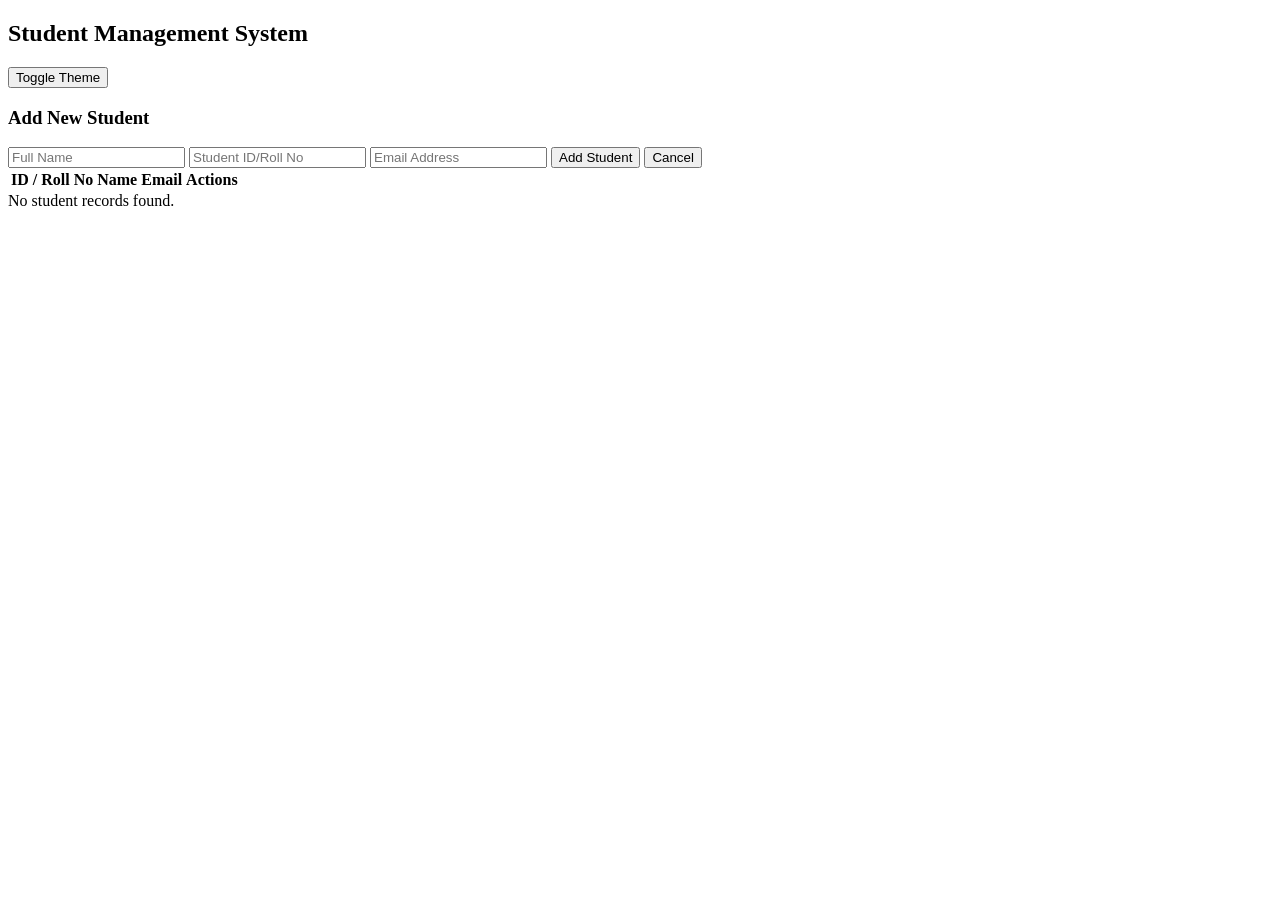
==== StudentMgmtSystem/index.html @ 25fdd776 "Initial version Initial version of index file for Student Management System" ====
<!DOCTYPE html>
<html lang="en">
<head>
    <meta charset="UTF-8">
    <meta name="viewport" content="width=device-width, initial-scale=1.0">
    <title>Student Management System</title>
    <!-- External CSS link -->
    <link rel="stylesheet" href="style.css">
</head>
<body>

<div class="container">
    <header>
        <h2>Student Management System</h2>
        <button class="theme-btn" id="themeToggle">Toggle Theme</button>
    </header>

    <!-- CRUD Form -->
    <div class="form-container">
        <h3 id="formTitle">Add New Student</h3>
        <form id="studentForm">
            <!-- Hidden input to track index during update -->
            <input type="hidden" id="studentIndex">
            
            <div class="form-group">
                <input type="text" id="studentName" class="input-field" placeholder="Full Name" required>
                <input type="text" id="studentID" class="input-field" placeholder="Student ID/Roll No" required>
                <input type="email" id="studentEmail" class="input-field" placeholder="Email Address" required>
                
                <button type="submit" id="submitBtn" class="btn btn-submit">Add Student</button>
                <button type="button" id="cancelBtn" class="btn btn-cancel" onclick="resetForm()">Cancel</button>
            </div>
        </form>
    </div>

    <!-- Data Table -->
    <div class="table-container">
        <table>
            <thead>
                <tr>
                    <th>ID / Roll No</th>
                    <th>Name</th>
                    <th>Email</th>
                    <th>Actions</th>
                </tr>
            </thead>
            <tbody id="studentTableBody">
                <!-- Dynamic rows go here -->
            </tbody>
        </table>
        <div id="noDataMessage" class="no-data">No student records found.</div>
    </div>
</div>

<!-- External JavaScript link -->
<script src="script.js"></script>
</body>
</html>
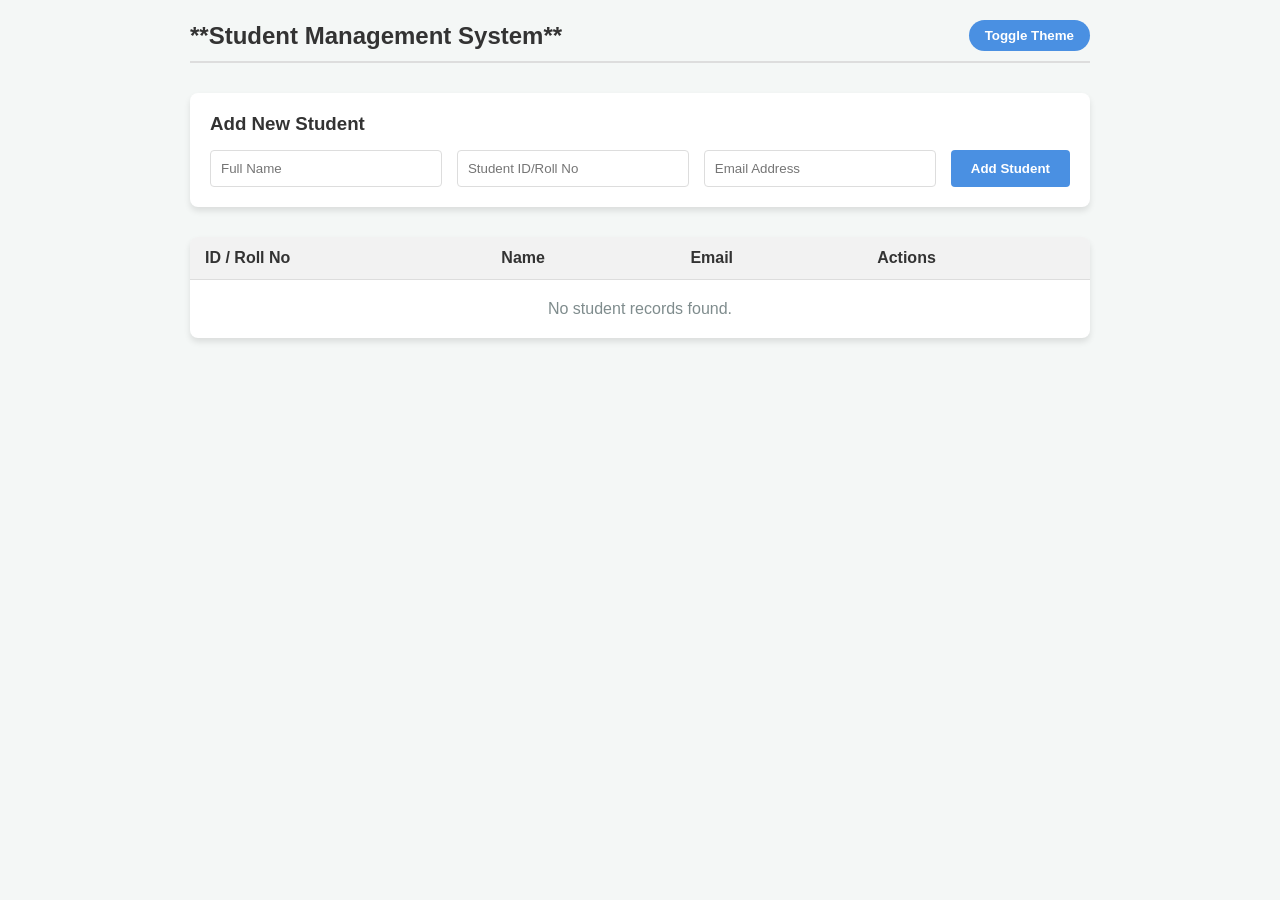
==== commit 1d3a82d4: "Updated header" ====
--- a/StudentMgmtSystem/index.html
+++ b/StudentMgmtSystem/index.html
@@ -11,7 +11,7 @@
 
 <div class="container">
     <header>
-        <h2>Student Management System</h2>
+        <h2>**Student Management System**</h2>
         <button class="theme-btn" id="themeToggle">Toggle Theme</button>
     </header>
 
--- a/StudentMgmtSystem/style.css
+++ b/StudentMgmtSystem/style.css
@@ -0,0 +1,160 @@
+/* --- CSS Variables for Easy Theme Switching --- */
+:root {
+    --bg-color: #f4f7f6;
+    --card-bg: #ffffff;
+    --text-color: #333333;
+    --primary-color: #4a90e2;
+    --primary-hover: #357abd;
+    --danger-color: #e74c3c;
+    --danger-hover: #c0392b;
+    --edit-color: #f39c12;
+    --edit-hover: #d35400;
+    --border-color: #dddddd;
+    --input-bg: #ffffff;
+}
+
+[data-theme="dark"] {
+    --bg-color: #1e1e24;
+    --card-bg: #2a2a32;
+    --text-color: #f5f5f5;
+    --primary-color: #3a7bd5;
+    --primary-hover: #2a65b5;
+    --danger-color: #c0392b;
+    --danger-hover: #a62c20;
+    --edit-color: #d35400;
+    --edit-hover: #b34200;
+    --border-color: #444444;
+    --input-bg: #3a3a44;
+}
+
+/* --- Global Styles --- */
+* {
+    box-sizing: border-box;
+    margin: 0;
+    padding: 0;
+    font-family: 'Segoe UI', Tahoma, Geneva, Verdana, sans-serif;
+    transition: background-color 0.3s, color 0.3s;
+}
+
+body {
+    background-color: var(--bg-color);
+    color: var(--text-color);
+    padding: 20px;
+}
+
+.container {
+    max-width: 900px;
+    margin: 0 auto;
+}
+
+/* --- Header & Theme Toggle --- */
+header {
+    display: flex;
+    justify-content: space-between;
+    align-items: center;
+    margin-bottom: 30px;
+    padding-bottom: 10px;
+    border-bottom: 2px solid var(--border-color);
+}
+
+.theme-btn {
+    background-color: var(--primary-color);
+    color: white;
+    border: none;
+    padding: 8px 16px;
+    border-radius: 20px;
+    cursor: pointer;
+    font-weight: bold;
+}
+
+.theme-btn:hover {
+    background-color: var(--primary-hover);
+}
+
+/* --- Form Styling --- */
+.form-container {
+    background-color: var(--card-bg);
+    padding: 20px;
+    border-radius: 8px;
+    box-shadow: 0 4px 6px rgba(0,0,0,0.1);
+    margin-bottom: 30px;
+}
+
+.form-container h3 {
+    margin-bottom: 15px;
+}
+
+.form-group {
+    display: flex;
+    flex-wrap: wrap;
+    gap: 15px;
+}
+
+.input-field {
+    flex: 1;
+    min-width: 200px;
+    padding: 10px;
+    border: 1px solid var(--border-color);
+    border-radius: 4px;
+    background-color: var(--input-bg);
+    color: var(--text-color);
+}
+
+.btn {
+    padding: 10px 20px;
+    border: none;
+    border-radius: 4px;
+    color: white;
+    cursor: pointer;
+    font-weight: bold;
+}
+
+.btn-submit { background-color: var(--primary-color); }
+.btn-submit:hover { background-color: var(--primary-hover); }
+
+.btn-cancel { background-color: #7f8c8d; display: none; }
+.btn-cancel:hover { background-color: #95a5a6; }
+
+/* --- Table Styling --- */
+.table-container {
+    background-color: var(--card-bg);
+    border-radius: 8px;
+    overflow-x: auto;
+    box-shadow: 0 4px 6px rgba(0,0,0,0.1);
+}
+
+table {
+    width: 100%;
+    border-collapse: collapse;
+    text-align: left;
+}
+
+th, td {
+    padding: 12px 15px;
+    border-bottom: 1px solid var(--border-color);
+}
+
+th {
+    background-color: rgba(0, 0, 0, 0.05);
+}
+
+[data-theme="dark"] th {
+    background-color: rgba(25, 25, 25, 0.3);
+}
+
+.action-btns {
+    display: flex;
+    gap: 8px;
+}
+
+.btn-edit { background-color: var(--edit-color); padding: 6px 12px; font-size: 0.9em;}
+.btn-edit:hover { background-color: var(--edit-hover); }
+
+.btn-delete { background-color: var(--danger-color); padding: 6px 12px; font-size: 0.9em;}
+.btn-delete:hover { background-color: var(--danger-hover); }
+
+.no-data {
+    text-align: center;
+    padding: 20px;
+    color: #7f8c8d;
+}
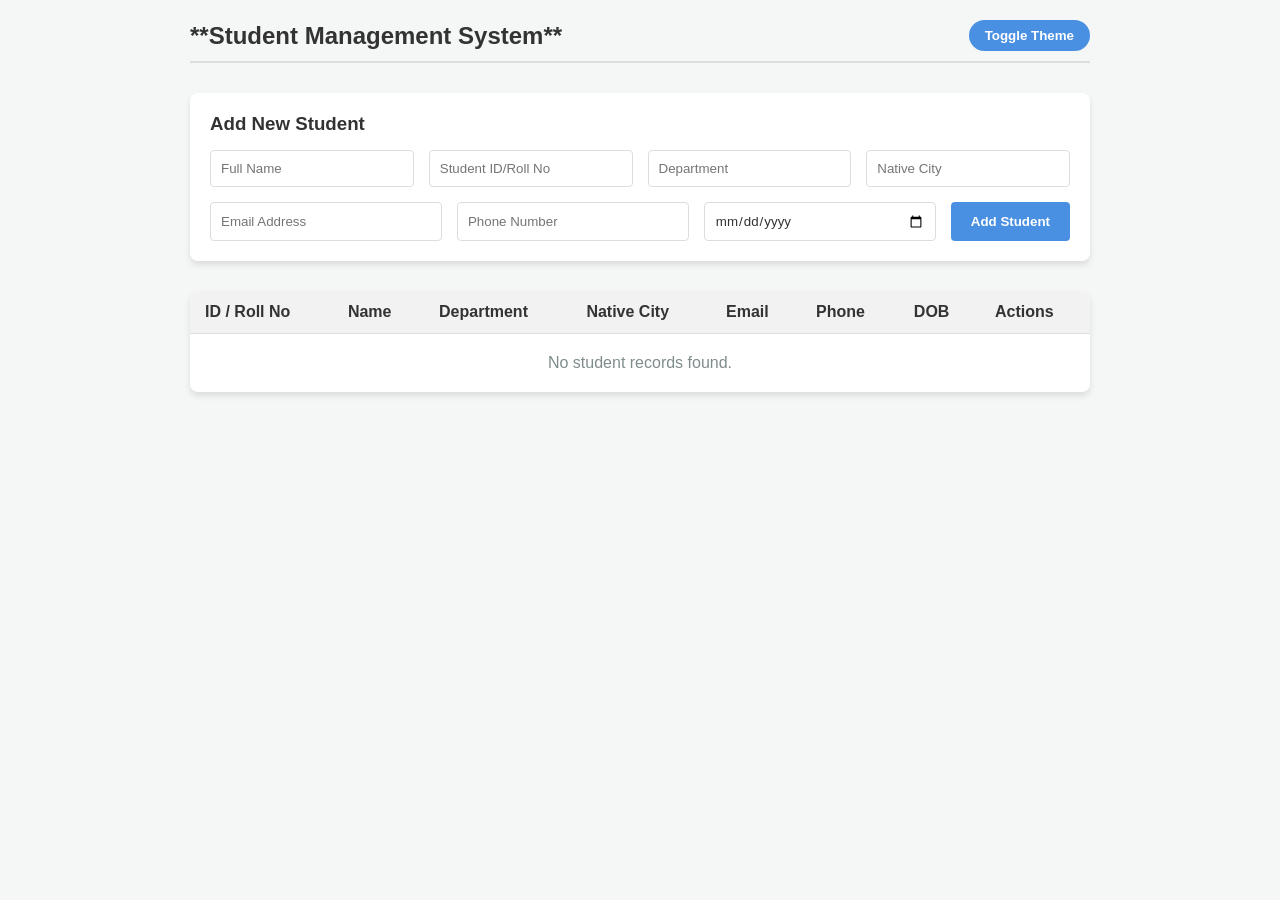
==== commit d3752ed2: "improved the functionality in Student Mgmt system" ====
--- a/StudentMgmtSystem/index.html
+++ b/StudentMgmtSystem/index.html
@@ -25,7 +25,11 @@
             <div class="form-group">
                 <input type="text" id="studentName" class="input-field" placeholder="Full Name" required>
                 <input type="text" id="studentID" class="input-field" placeholder="Student ID/Roll No" required>
+                <input type="text" id="studentDepartment" class="input-field" placeholder="Department">
+                <input type="text" id="studentCity" class="input-field" placeholder="Native City">
                 <input type="email" id="studentEmail" class="input-field" placeholder="Email Address" required>
+                <input type="tel" id="studentPhone" class="input-field" placeholder="Phone Number">
+                <input type="date" id="studentDOB" class="input-field" placeholder="Date of Birth">
                 
                 <button type="submit" id="submitBtn" class="btn btn-submit">Add Student</button>
                 <button type="button" id="cancelBtn" class="btn btn-cancel" onclick="resetForm()">Cancel</button>
@@ -40,7 +44,11 @@
                 <tr>
                     <th>ID / Roll No</th>
                     <th>Name</th>
+                    <th>Department</th>
+                    <th>Native City</th>
                     <th>Email</th>
+                    <th>Phone</th>
+                    <th>DOB</th>
                     <th>Actions</th>
                 </tr>
             </thead>
--- a/StudentMgmtSystem/style.css
+++ b/StudentMgmtSystem/style.css
@@ -11,6 +11,7 @@
     --edit-hover: #d35400;
     --border-color: #dddddd;
     --input-bg: #ffffff;
+    
 }
 
 [data-theme="dark"] {
@@ -25,9 +26,10 @@
     --edit-hover: #b34200;
     --border-color: #444444;
     --input-bg: #3a3a44;
+    
 }
 
-/* --- Global Styles --- */
+
 * {
     box-sizing: border-box;
     margin: 0;
@@ -47,7 +49,7 @@
     margin: 0 auto;
 }
 
-/* --- Header & Theme Toggle --- */
+
 header {
     display: flex;
     justify-content: space-between;
@@ -71,7 +73,7 @@
     background-color: var(--primary-hover);
 }
 
-/* --- Form Styling --- */
+
 .form-container {
     background-color: var(--card-bg);
     padding: 20px;
